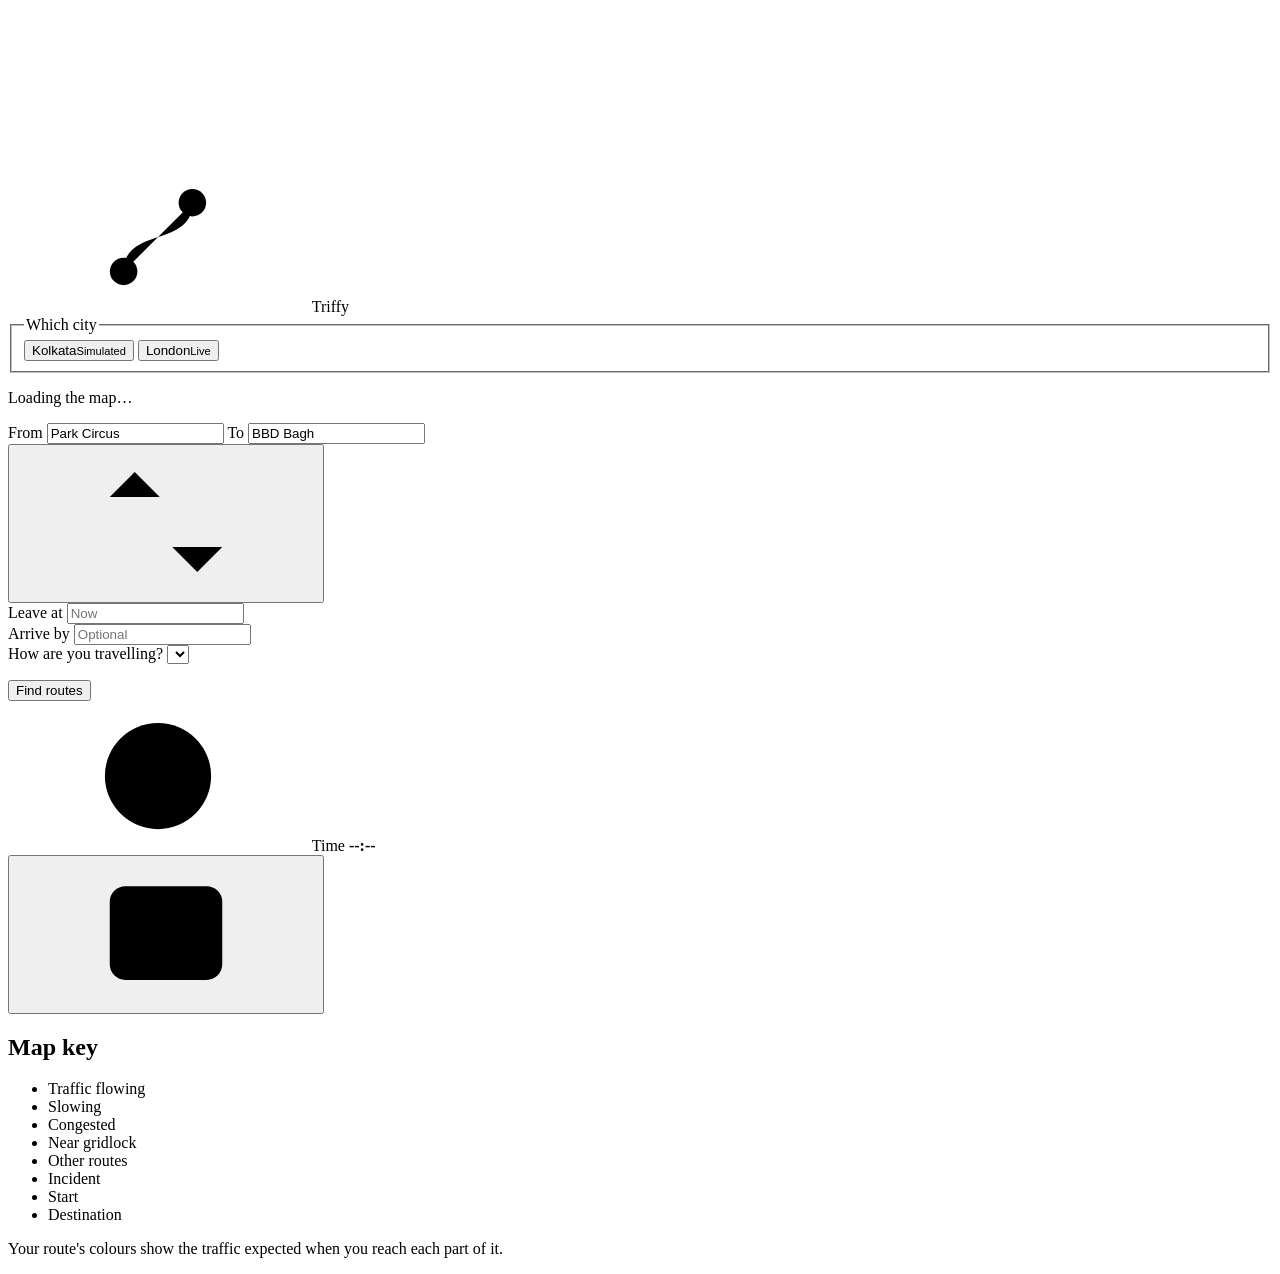
==== web/index.html @ 564e5ce7 "updated user interface" ====
<!DOCTYPE html>
<html lang="en">
<head>
<meta charset="utf-8">
<meta name="viewport" content="width=device-width, initial-scale=1">
<title>Triffy — routes that do not lie to you</title>
<link rel="preload" href="/static/fonts/geist-latin.woff2" as="font" type="font/woff2" crossorigin>
<!-- Leaflet is vendored rather than pulled from a CDN, so the app still runs
     in a room with no internet (map tiles will not load there, but routing
     and the traffic layer will). -->
<link rel="stylesheet" href="/static/vendor/leaflet/leaflet.css">
<link rel="stylesheet" href="/static/style.css">
</head>
<body data-mode="sim">

<!-- One icon system: 24px grid, 1.75px round stroke, currentColor. -->
<svg class="sprite" aria-hidden="true" focusable="false">
  <defs>
    <symbol id="i-swap" viewBox="0 0 24 24"><path d="M7 4v16M3 8l4-4 4 4M17 20V4M13 16l4 4 4-4"/></symbol>
    <symbol id="i-panel" viewBox="0 0 24 24"><rect x="3" y="4.5" width="18" height="15" rx="2.5"/><path d="M14.5 4.5v15"/></symbol>
    <symbol id="i-camera" viewBox="0 0 24 24"><rect x="3" y="7" width="12" height="10" rx="2"/><path d="M15 10.5l5-3v9l-5-3"/></symbol>
    <symbol id="i-clock" viewBox="0 0 24 24"><circle cx="12" cy="12" r="8.5"/><path d="M12 7.5V12l3 2"/></symbol>
    <symbol id="i-alert" viewBox="0 0 24 24"><path d="M12 3.5L2.5 20h19z"/><path d="M12 10v4.5M12 17.2v.1"/></symbol>
    <symbol id="i-info" viewBox="0 0 24 24"><circle cx="12" cy="12" r="8.5"/><path d="M12 11v5.5M12 7.8v.1"/></symbol>
    <symbol id="i-step-start" viewBox="0 0 24 24"><circle cx="12" cy="12" r="3.5"/><circle cx="12" cy="12" r="8"/></symbol>
    <symbol id="i-step-straight" viewBox="0 0 24 24"><path d="M12 20V4M6.5 9.5L12 4l5.5 5.5"/></symbol>
    <symbol id="i-step-left" viewBox="0 0 24 24"><path d="M18 20v-7a4 4 0 0 0-4-4H5M9 5L5 9l4 4"/></symbol>
    <symbol id="i-step-right" viewBox="0 0 24 24"><path d="M6 20v-7a4 4 0 0 1 4-4h9M15 5l4 4-4 4"/></symbol>
    <symbol id="i-step-bear-left" viewBox="0 0 24 24"><path d="M15 20v-6.5L7 5.5M7 11V5.5h5.5"/></symbol>
    <symbol id="i-step-bear-right" viewBox="0 0 24 24"><path d="M9 20v-6.5l8-8M17 11V5.5h-5.5"/></symbol>
    <symbol id="i-step-arrive" viewBox="0 0 24 24"><path d="M6 21V4M6 4.5h11l-2.5 4 2.5 4H6"/></symbol>
    <symbol id="i-plus" viewBox="0 0 24 24"><path d="M12 5v14M5 12h14"/></symbol>
    <symbol id="i-minus" viewBox="0 0 24 24"><path d="M5 12h14"/></symbol>
    <symbol id="i-chev" viewBox="0 0 24 24"><path d="M9.5 6l6 6-6 6"/></symbol>
    <symbol id="i-mark" viewBox="0 0 24 24"><path d="M6.5 17.5c0-3.5 2.5-4.5 5.5-5.5s5.5-2 5.5-5.5"/><circle cx="6.5" cy="17.5" r="2.2" fill="currentColor" stroke="none"/><circle cx="17.5" cy="6.5" r="2.2" fill="currentColor" stroke="none"/></symbol>
  </defs>
</svg>

<section id="map" aria-label="Traffic map"></section>

<!-- Plan sheet: the task. -->
<aside class="sheet plan" aria-label="Plan a journey">
  <header class="plan-head">
    <div class="brand">
      <span class="brand-mark"><svg><use href="#i-mark"/></svg></span>
      <span class="brand-name">Triffy</span>
    </div>
    <fieldset class="seg">
      <legend class="sr">Which city</legend>
      <button type="button" data-mode="sim" class="on" aria-pressed="true">Kolkata<small>Simulated</small></button>
      <button type="button" data-mode="live" aria-pressed="false">London<small>Live</small></button>
    </fieldset>
  </header>

  <output class="provenance" id="provenance"></output>
  <p class="city" id="cityLabel">Loading the map…</p>

  <div class="search" id="search">
    <button type="button" class="od-summary" id="odSummary" hidden aria-label="Edit the journey">
      <span class="od-sum-text" id="odSumText"></span>
      <span class="od-sum-edit">Edit</span>
    </button>
    <div class="od">
      <div class="od-rail" aria-hidden="true"><i class="od-dot"></i><i class="od-line"></i><i class="od-pin"></i></div>
      <div class="od-fields">
        <label class="sr" for="origin">From</label>
        <input id="origin" list="places" value="Park Circus" autocomplete="off" placeholder="From">
        <label class="sr" for="dest">To</label>
        <input id="dest" list="places" value="BBD Bagh" autocomplete="off" placeholder="To">
      </div>
      <button type="button" class="icon-btn od-swap" id="swap" aria-label="Swap origin and destination"><svg><use href="#i-swap"/></svg></button>
    </div>
    <datalist id="places"></datalist>

    <div class="opts">
      <div class="field">
        <label for="depart">Leave at</label>
        <input id="depart" placeholder="Now" inputmode="numeric">
      </div>
      <div class="field">
        <label for="arriveBy">Arrive by</label>
        <input id="arriveBy" placeholder="Optional" inputmode="numeric">
      </div>
    </div>

    <div class="field">
      <label for="persona">How are you travelling?</label>
      <select id="persona"></select>
      <p class="hint" id="personaHint"></p>
    </div>

    <button type="button" id="go" class="btn btn-primary">Find routes</button>
  </div>

  <section id="advisory" class="advisory hidden" aria-live="polite"></section>
  <section id="results" class="results" aria-live="polite"></section>
</aside>

<!-- Status: the time and how traffic looks right now. -->
<div class="status" aria-label="Traffic now">
  <div class="chip clockchip">
    <svg><use href="#i-clock"/></svg>
    <span class="clocklabel" id="clockLabel">Time</span>
    <b class="clock" id="clock">--:--</b>
  </div>
  <div class="kpis" id="kpis"></div>
  <button type="button" class="icon-btn chip-btn" id="drawerToggle" aria-label="Hide the map key" aria-expanded="true" aria-controls="drawer"><svg><use href="#i-panel"/></svg></button>
</div>

<!-- Map key. -->
<aside class="sheet drawer" id="drawer" aria-label="Map key">
  <section class="block legend" id="legendCard">
    <div class="block-head"><h2>Map key</h2></div>
    <ul class="key">
      <li><i class="k-line k-route"></i>Traffic flowing</li>
      <li><i class="k-line t1"></i>Slowing</li>
      <li><i class="k-line t2"></i>Congested</li>
      <li><i class="k-line t3"></i>Near gridlock</li>
      <li><i class="k-line alt"></i>Other routes</li>
      <li class="sim-only"><i class="k-inc"></i>Incident</li>
      <li><i class="k-start"></i>Start</li>
      <li><i class="k-dest"></i>Destination</li>
    </ul>
    <p class="fine">Your route's colours show the traffic expected when you reach each part of it.</p>
  </section>
</aside>

<script src="/static/vendor/leaflet/leaflet.js"></script>
<script src="/static/app.js"></script>
</body>
</html>
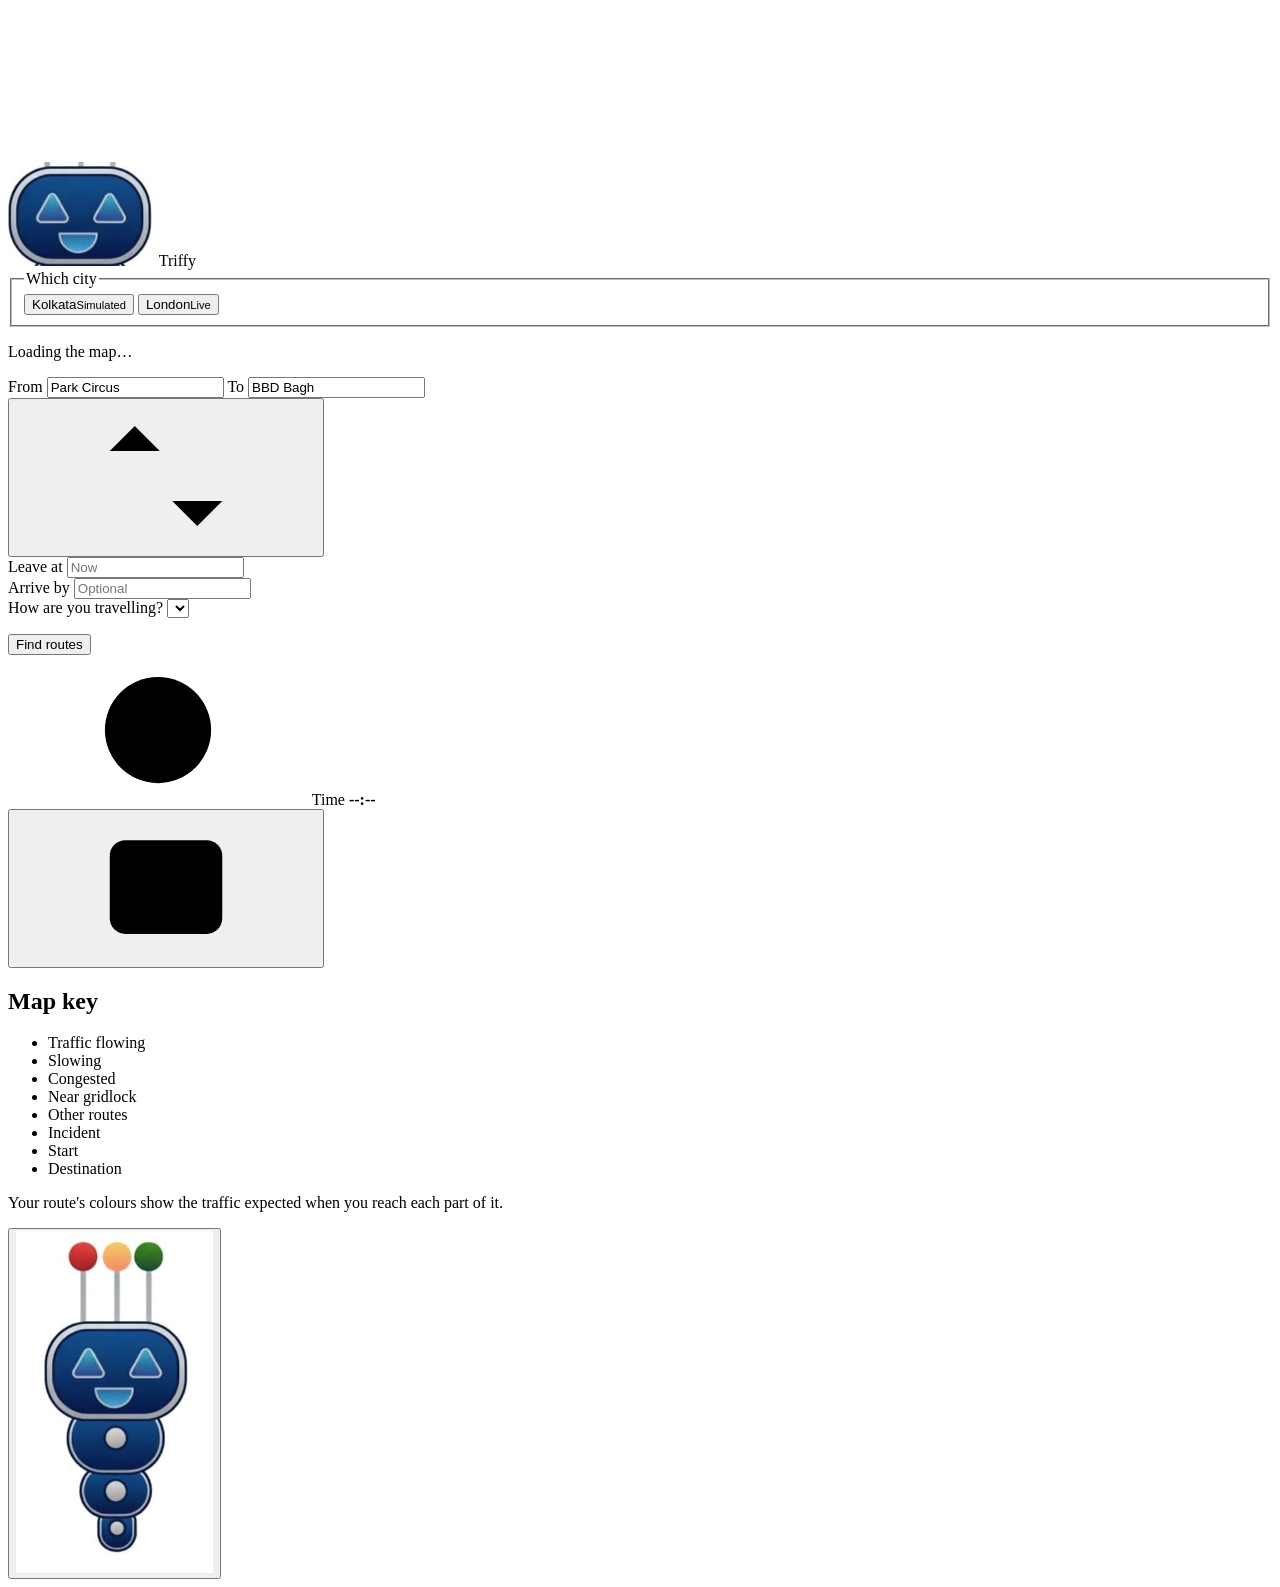
==== commit 83b68eda: "update user interface" ====
--- a/web/index.html
+++ b/web/index.html
@@ -42,7 +42,9 @@
 <aside class="sheet plan" aria-label="Plan a journey">
   <header class="plan-head">
     <div class="brand">
-      <span class="brand-mark"><svg><use href="#i-mark"/></svg></span>
+      <span class="brand-mark">
+        <img src="[data-uri]" alt="Triffy mascot">
+      </span>
       <span class="brand-name">Triffy</span>
     </div>
     <fieldset class="seg">
@@ -125,6 +127,20 @@
   </section>
 </aside>
 
+<!-- Mascot buddy: the full-body robot sits at the bottom of the screen and
+     hands out a quick tip in a speech bubble whenever it's tapped. Purely a
+     friendly gimmick - it never blocks the map or the plan sheet, and it
+     stays out of the way of the traffic data itself. -->
+<div class="mascot" id="mascot">
+  <div class="mascot-bubble" id="mascotBubble" role="status" aria-live="polite" hidden>
+    <p id="mascotText"></p>
+    <button type="button" class="mascot-bubble-close" id="mascotBubbleClose" aria-label="Close tip">&times;</button>
+  </div>
+  <button type="button" class="mascot-btn" id="mascotBtn" aria-label="Get a tip from the Triffy mascot">
+    <img src="[data-uri]" alt="Triffy's mascot">
+  </button>
+</div>
+
 <script src="/static/vendor/leaflet/leaflet.js"></script>
 <script src="/static/app.js"></script>
 </body>
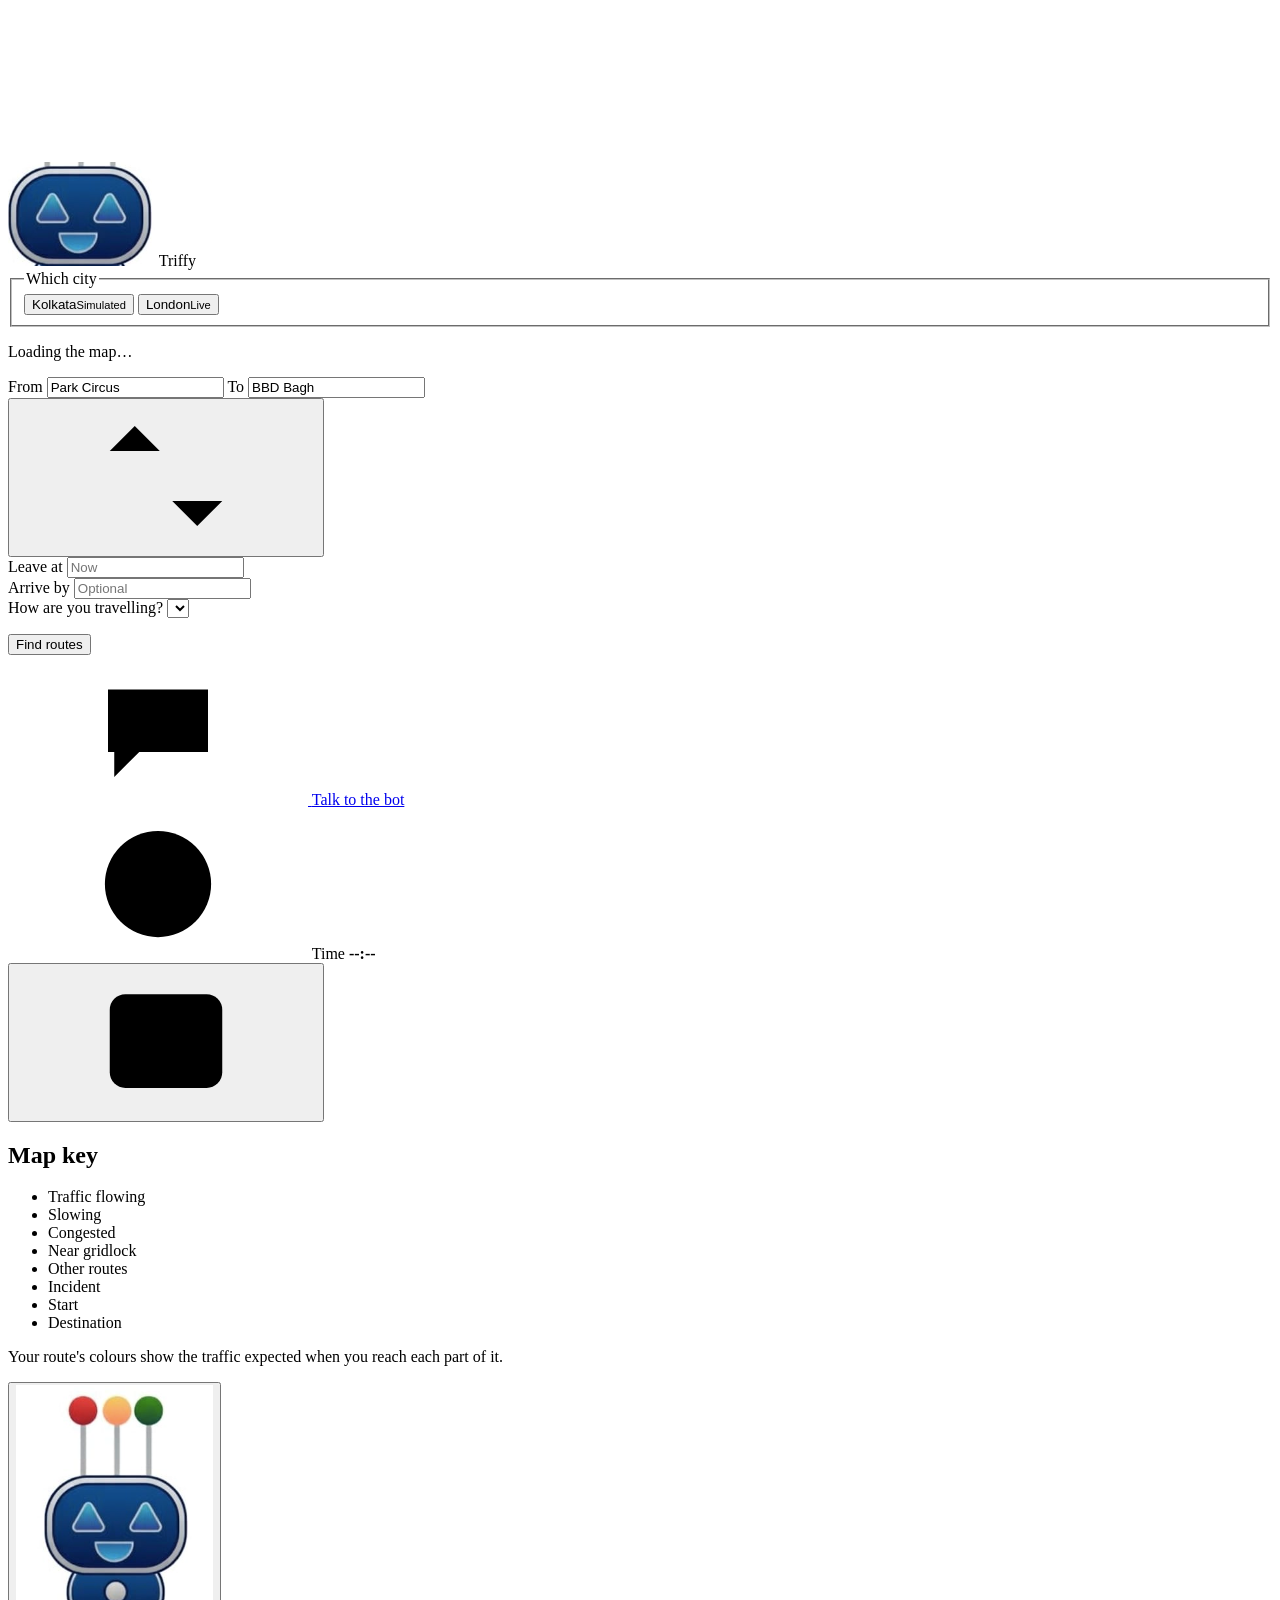
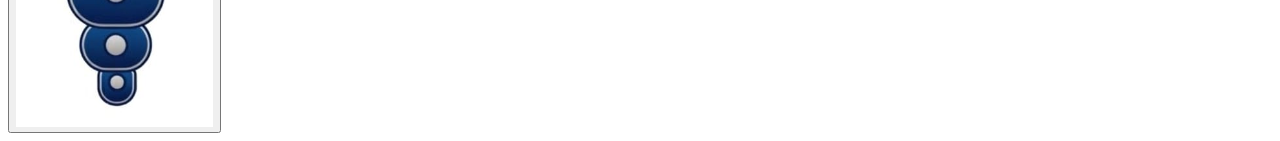
==== commit 18597845: "Added Bot to Webpage" ====
--- a/web/index.html
+++ b/web/index.html
@@ -33,6 +33,7 @@
     <symbol id="i-minus" viewBox="0 0 24 24"><path d="M5 12h14"/></symbol>
     <symbol id="i-chev" viewBox="0 0 24 24"><path d="M9.5 6l6 6-6 6"/></symbol>
     <symbol id="i-mark" viewBox="0 0 24 24"><path d="M6.5 17.5c0-3.5 2.5-4.5 5.5-5.5s5.5-2 5.5-5.5"/><circle cx="6.5" cy="17.5" r="2.2" fill="currentColor" stroke="none"/><circle cx="17.5" cy="6.5" r="2.2" fill="currentColor" stroke="none"/></symbol>
+    <symbol id="i-chat" viewBox="0 0 24 24"><path d="M4 5.5h16v10H9l-4 4v-4H4z"/></symbol>
   </defs>
 </svg>
 
@@ -100,6 +101,10 @@
 
 <!-- Status: the time and how traffic looks right now. -->
 <div class="status" aria-label="Traffic now">
+  <a class="chip chip-link" id="discordChip" href="https://discord.gg/rEpvnmGtRV" target="_blank" rel="noopener noreferrer" aria-label="Chat with the Triffy bot on Discord">
+    <svg><use href="#i-chat"/></svg>
+    <span>Talk to the bot</span>
+  </a>
   <div class="chip clockchip">
     <svg><use href="#i-clock"/></svg>
     <span class="clocklabel" id="clockLabel">Time</span>
@@ -127,10 +132,7 @@
   </section>
 </aside>
 
-<!-- Mascot buddy: the full-body robot sits at the bottom of the screen and
-     hands out a quick tip in a speech bubble whenever it's tapped. Purely a
-     friendly gimmick - it never blocks the map or the plan sheet, and it
-     stays out of the way of the traffic data itself. -->
+<!-- Mascot buddy  -->
 <div class="mascot" id="mascot">
   <div class="mascot-bubble" id="mascotBubble" role="status" aria-live="polite" hidden>
     <p id="mascotText"></p>
